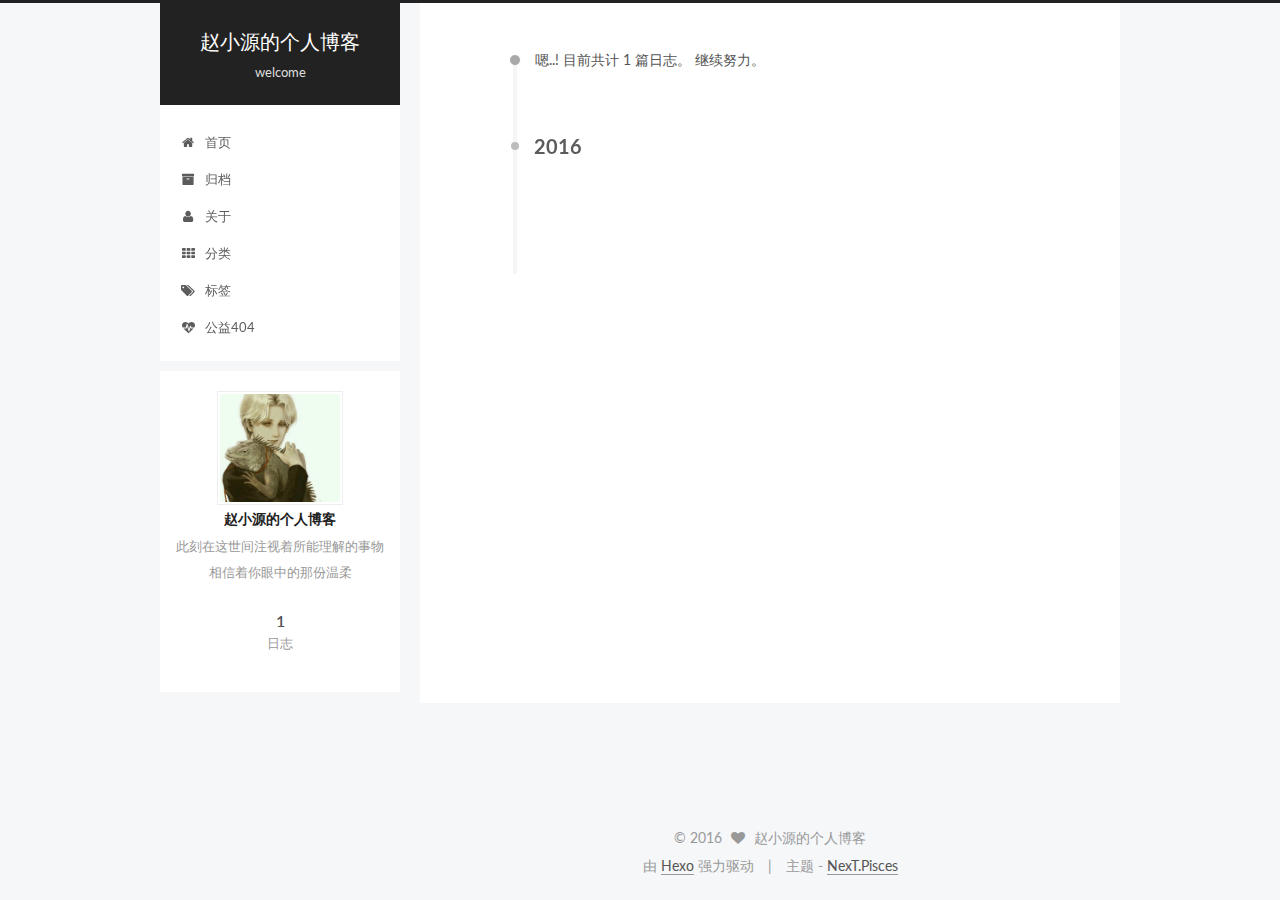
==== archives/index.html @ 49c82059 "Site updated: 2016-10-12 15:43:32" ====
<!doctype html>



  


<html class="theme-next pisces use-motion">
<head>
  <meta charset="UTF-8"/>
<meta http-equiv="X-UA-Compatible" content="IE=edge,chrome=1" />
<meta name="viewport" content="width=device-width, initial-scale=1, maximum-scale=1"/>



<meta http-equiv="Cache-Control" content="no-transform" />
<meta http-equiv="Cache-Control" content="no-siteapp" />












  
  
  <link href="/vendors/fancybox/source/jquery.fancybox.css?v=2.1.5" rel="stylesheet" type="text/css" />




  
  
  
  

  
    
    
  

  

  

  

  

  
    
    
    <link href="//fonts.googleapis.com/css?family=Lato:300,300italic,400,400italic,700,700italic&subset=latin,latin-ext" rel="stylesheet" type="text/css">
  






<link href="/vendors/font-awesome/css/font-awesome.min.css?v=4.4.0" rel="stylesheet" type="text/css" />

<link href="/css/main.css?v=5.0.2" rel="stylesheet" type="text/css" />


  <meta name="keywords" content="Hexo, NexT" />








  <link rel="shortcut icon" type="image/x-icon" href="/favicon.ico?v=5.0.2" />






<meta name="description" content="此刻在这世间注视着所能理解的事物 相信着你眼中的那份温柔">
<meta property="og:type" content="website">
<meta property="og:title" content="赵小源的个人博客">
<meta property="og:url" content="http://yoursite.com/archives/index.html">
<meta property="og:site_name" content="赵小源的个人博客">
<meta property="og:description" content="此刻在这世间注视着所能理解的事物 相信着你眼中的那份温柔">
<meta name="twitter:card" content="summary">
<meta name="twitter:title" content="赵小源的个人博客">
<meta name="twitter:description" content="此刻在这世间注视着所能理解的事物 相信着你眼中的那份温柔">



<script type="text/javascript" id="hexo.configuration">
  var NexT = window.NexT || {};
  var CONFIG = {
    scheme: 'Pisces',
    sidebar: {"position":"left","display":"post"},
    fancybox: true,
    motion: true,
    duoshuo: {
      userId: '0',
      author: '赵小源的个人博客'
    }
  };
</script>




  <link rel="canonical" href="http://yoursite.com/archives/"/>


  <title> 归档 | 赵小源的个人博客 </title>
</head>

<body itemscope itemtype="//schema.org/WebPage" lang="zh-Hans">

  










  
  
    
  

  <div class="container one-collumn sidebar-position-left  page-archive  ">
    <div class="headband"></div>

    <header id="header" class="header" itemscope itemtype="//schema.org/WPHeader">
      <div class="header-inner"><div class="site-meta ">
  

  <div class="custom-logo-site-title">
    <a href="/"  class="brand" rel="start">
      <span class="logo-line-before"><i></i></span>
      <span class="site-title">赵小源的个人博客</span>
      <span class="logo-line-after"><i></i></span>
    </a>
  </div>
  <p class="site-subtitle">welcome</p>
</div>

<div class="site-nav-toggle">
  <button>
    <span class="btn-bar"></span>
    <span class="btn-bar"></span>
    <span class="btn-bar"></span>
  </button>
</div>

<nav class="site-nav">
  

  
    <ul id="menu" class="menu">
      
        
        <li class="menu-item menu-item-home">
          <a href="/" rel="section">
            
              <i class="menu-item-icon fa fa-fw fa-home"></i> <br />
            
            首页
          </a>
        </li>
      
        
        <li class="menu-item menu-item-archives">
          <a href="/archives" rel="section">
            
              <i class="menu-item-icon fa fa-fw fa-archive"></i> <br />
            
            归档
          </a>
        </li>
      
        
        <li class="menu-item menu-item-about">
          <a href="/about" rel="section">
            
              <i class="menu-item-icon fa fa-fw fa-user"></i> <br />
            
            关于
          </a>
        </li>
      
        
        <li class="menu-item menu-item-categories">
          <a href="/categories" rel="section">
            
              <i class="menu-item-icon fa fa-fw fa-th"></i> <br />
            
            分类
          </a>
        </li>
      
        
        <li class="menu-item menu-item-tags">
          <a href="/tags" rel="section">
            
              <i class="menu-item-icon fa fa-fw fa-tags"></i> <br />
            
            标签
          </a>
        </li>
      
        
        <li class="menu-item menu-item-commonweal">
          <a href="/404.html" rel="section">
            
              <i class="menu-item-icon fa fa-fw fa-heartbeat"></i> <br />
            
            公益404
          </a>
        </li>
      

      
    </ul>
  

  
</nav>

 </div>
    </header>

    <main id="main" class="main">
      <div class="main-inner">
        <div class="content-wrap">
          <div id="content" class="content">
            

  <section id="posts" class="posts-collapse">
    <span class="archive-move-on"></span>

    <span class="archive-page-counter">
      
      
      
        
      
      嗯..! 目前共计 1 篇日志。 继续努力。
    </span>

    

      
      
      

      
        
        <div class="collection-title">
          <h2 class="archive-year motion-element" id="archive-year-2016">2016</h2>
        </div>
      
      

      

  <article class="post post-type-normal" itemscope itemtype="//schema.org/Article">
    <header class="post-header">

      <h1 class="post-title">
        
            <a class="post-title-link" href="/2016/10/11/hello-world/" itemprop="url">
              
                <span itemprop="name">Hello World</span>
              
            </a>
        
      </h1>

      <div class="post-meta">
        <time class="post-time" itemprop="dateCreated"
              datetime="2016-10-11T18:21:37+08:00"
              content="2016-10-11" >
          10-11
        </time>
      </div>

    </header>
  </article>



    

  </section>

  



          </div>
          


          

        </div>
        
          
  
  <div class="sidebar-toggle">
    <div class="sidebar-toggle-line-wrap">
      <span class="sidebar-toggle-line sidebar-toggle-line-first"></span>
      <span class="sidebar-toggle-line sidebar-toggle-line-middle"></span>
      <span class="sidebar-toggle-line sidebar-toggle-line-last"></span>
    </div>
  </div>

  <aside id="sidebar" class="sidebar">
    <div class="sidebar-inner">

      

      

      <section class="site-overview sidebar-panel  sidebar-panel-active ">
        <div class="site-author motion-element" itemprop="author" itemscope itemtype="//schema.org/Person">
          <img class="site-author-image" itemprop="image"
               src="/images/avatar.png"
               alt="赵小源的个人博客" />
          <p class="site-author-name" itemprop="name">赵小源的个人博客</p>
          <p class="site-description motion-element" itemprop="description">此刻在这世间注视着所能理解的事物 相信着你眼中的那份温柔</p>
        </div>
        <nav class="site-state motion-element">
          <div class="site-state-item site-state-posts">
            <a href="/archives">
              <span class="site-state-item-count">1</span>
              <span class="site-state-item-name">日志</span>
            </a>
          </div>

          

          

        </nav>

        

        <div class="links-of-author motion-element">
          
        </div>

        
        

        
        

      </section>

      

    </div>
  </aside>


        
      </div>
    </main>

    <footer id="footer" class="footer">
      <div class="footer-inner">
        <div class="copyright" >
  
  &copy; 
  <span itemprop="copyrightYear">2016</span>
  <span class="with-love">
    <i class="fa fa-heart"></i>
  </span>
  <span class="author" itemprop="copyrightHolder">赵小源的个人博客</span>
</div>

<div class="powered-by">
  由 <a class="theme-link" href="https://hexo.io">Hexo</a> 强力驱动
</div>

<div class="theme-info">
  主题 -
  <a class="theme-link" href="https://github.com/iissnan/hexo-theme-next">
    NexT.Pisces
  </a>
</div>

        

        
      </div>
    </footer>

    <div class="back-to-top">
      <i class="fa fa-arrow-up"></i>
    </div>
  </div>

  

<script type="text/javascript">
  if (Object.prototype.toString.call(window.Promise) !== '[object Function]') {
    window.Promise = null;
  }
</script>









  



  
  <script type="text/javascript" src="/vendors/jquery/index.js?v=2.1.3"></script>

  
  <script type="text/javascript" src="/vendors/fastclick/lib/fastclick.min.js?v=1.0.6"></script>

  
  <script type="text/javascript" src="/vendors/jquery_lazyload/jquery.lazyload.js?v=1.9.7"></script>

  
  <script type="text/javascript" src="/vendors/velocity/velocity.min.js?v=1.2.1"></script>

  
  <script type="text/javascript" src="/vendors/velocity/velocity.ui.min.js?v=1.2.1"></script>

  
  <script type="text/javascript" src="/vendors/fancybox/source/jquery.fancybox.pack.js?v=2.1.5"></script>


  


  <script type="text/javascript" src="/js/src/utils.js?v=5.0.2"></script>

  <script type="text/javascript" src="/js/src/motion.js?v=5.0.2"></script>



  
  


  <script type="text/javascript" src="/js/src/affix.js?v=5.0.2"></script>

  <script type="text/javascript" src="/js/src/schemes/pisces.js?v=5.0.2"></script>



  
  
    <script type="text/javascript" id="motion.page.archive">
      $('.archive-year').velocity('transition.slideLeftIn');
    </script>
  


  


  <script type="text/javascript" src="/js/src/bootstrap.js?v=5.0.2"></script>



  



  




  
  

  

  

  

</body>
</html>
---- css/main.css ----
/* normalize.css v3.0.2 | MIT License | git.io/normalize */
html {
  font-family: sans-serif; /* 1 */
  -ms-text-size-adjust: 100%; /* 2 */
  -webkit-text-size-adjust: 100%; /* 2 */
}
body {
  margin: 0;
}
article,
aside,
details,
figcaption,
figure,
footer,
header,
hgroup,
main,
menu,
nav,
section,
summary {
  display: block;
}
audio,
canvas,
progress,
video {
  display: inline-block; /* 1 */
  vertical-align: baseline; /* 2 */
}
audio:not([controls]) {
  display: none;
  height: 0;
}
[hidden],
template {
  display: none;
}
a {
  background-color: transparent;
}
a:active,
a:hover {
  outline: 0;
}
abbr[title] {
  border-bottom: 1px dotted;
}
b,
strong {
  font-weight: bold;
}
dfn {
  font-style: italic;
}
h1 {
  font-size: 2em;
  margin: 0.67em 0;
}
mark {
  background: #ff0;
  color: #000;
}
small {
  font-size: 80%;
}
sub,
sup {
  font-size: 75%;
  line-height: 0;
  position: relative;
  vertical-align: baseline;
}
sup {
  top: -0.5em;
}
sub {
  bottom: -0.25em;
}
img {
  border: 0;
}
svg:not(:root) {
  overflow: hidden;
}
figure {
  margin: 1em 40px;
}
hr {
  -moz-box-sizing: content-box;
  box-sizing: content-box;
  height: 0;
}
pre {
  overflow: auto;
}
code,
kbd,
pre,
samp {
  font-family: monospace, monospace;
  font-size: 1em;
}
button,
input,
optgroup,
select,
textarea {
  color: inherit; /* 1 */
  font: inherit; /* 2 */
  margin: 0; /* 3 */
}
button {
  overflow: visible;
}
button,
select {
  text-transform: none;
}
button,
html input[type="button"],
input[type="reset"],
input[type="submit"] {
  -webkit-appearance: button; /* 2 */
  cursor: pointer; /* 3 */
}
button[disabled],
html input[disabled] {
  cursor: default;
}
button::-moz-focus-inner,
input::-moz-focus-inner {
  border: 0;
  padding: 0;
}
input {
  line-height: normal;
}
input[type="checkbox"],
input[type="radio"] {
  box-sizing: border-box; /* 1 */
  padding: 0; /* 2 */
}
input[type="number"]::-webkit-inner-spin-button,
input[type="number"]::-webkit-outer-spin-button {
  height: auto;
}
input[type="search"] {
  -webkit-appearance: textfield; /* 1 */
  -moz-box-sizing: content-box;
  -webkit-box-sizing: content-box; /* 2 */
  box-sizing: content-box;
}
input[type="search"]::-webkit-search-cancel-button,
input[type="search"]::-webkit-search-decoration {
  -webkit-appearance: none;
}
fieldset {
  border: 1px solid #c0c0c0;
  margin: 0 2px;
  padding: 0.35em 0.625em 0.75em;
}
legend {
  border: 0; /* 1 */
  padding: 0; /* 2 */
}
textarea {
  overflow: auto;
}
optgroup {
  font-weight: bold;
}
table {
  border-collapse: collapse;
  border-spacing: 0;
}
td,
th {
  padding: 0;
}
::selection {
  background: #262a30;
  color: #fff;
}
body {
  position: relative;
  font-family: 'Lato', "PingFang SC", "Microsoft YaHei", sans-serif;
  font-size: 14px;
  line-height: 2;
  color: #555;
  background: #fff;
}
@media (max-width: 767px) {
  body {
    padding-right: 0 !important;
  }
}
@media (min-width: 768px) and (max-width: 991px) {
  body {
    padding-right: 0 !important;
  }
}
@media (min-width: 1600px) {
  body {
    font-size: 16px;
  }
}
h1,
h2,
h3,
h4,
h5,
h6 {
  margin: 0;
  padding: 0;
  font-weight: bold;
  line-height: 1.5;
  font-family: 'Lato', "PingFang SC", "Microsoft YaHei", sans-serif;
}
h2,
h3,
h4,
h5,
h6 {
  margin: 20px 0 15px;
}
h1 {
  font-size: 22px;
}
@media (max-width: 767px) {
  h1 {
    font-size: 18px;
  }
}
h2 {
  font-size: 20px;
}
@media (max-width: 767px) {
  h2 {
    font-size: 16px;
  }
}
h3 {
  font-size: 18px;
}
@media (max-width: 767px) {
  h3 {
    font-size: 14px;
  }
}
h4 {
  font-size: 16px;
}
@media (max-width: 767px) {
  h4 {
    font-size: 12px;
  }
}
h5 {
  font-size: 14px;
}
@media (max-width: 767px) {
  h5 {
    font-size: 10px;
  }
}
h6 {
  font-size: 12px;
}
@media (max-width: 767px) {
  h6 {
    font-size: 8px;
  }
}
p {
  margin: 0 0 25px 0;
}
a {
  color: #555;
  text-decoration: none;
  border-bottom: 1px solid #999;
  word-wrap: break-word;
}
a:hover {
  color: #222;
  border-bottom-color: #222;
}
ul {
  list-style: none;
}
blockquote {
  margin: 0;
  padding: 0;
}
img {
  display: block;
  margin: auto;
  max-width: 100%;
  height: auto;
}
hr {
  margin: 40px 0;
  height: 3px;
  border: none;
  background-color: #ddd;
  background-image: repeating-linear-gradient(-45deg, #fff, #fff 4px, transparent 4px, transparent 8px);
}
blockquote {
  padding: 0 15px;
  color: #666;
  border-left: 4px solid #ddd;
}
blockquote cite::before {
  content: "-";
  padding: 0 5px;
}
dt {
  font-weight: 700;
}
dd {
  margin: 0;
  padding: 0;
}
.text-left {
  text-align: left;
}
.text-center {
  text-align: center;
}
.text-right {
  text-align: right;
}
.text-justify {
  text-align: justify;
}
.text-nowrap {
  white-space: nowrap;
}
.text-lowercase {
  text-transform: lowercase;
}
.text-uppercase {
  text-transform: uppercase;
}
.text-capitalize {
  text-transform: capitalize;
}
.center-block {
  display: block;
  margin-left: auto;
  margin-right: auto;
}
.clearfix:before,
.clearfix:after {
  content: " ";
  display: table;
}
.clearfix:after {
  clear: both;
}
.pullquote {
  width: 45%;
}
.pullquote.left {
  float: left;
  margin-left: 5px;
  margin-right: 10px;
}
.pullquote.right {
  float: right;
  margin-left: 10px;
  margin-right: 5px;
}
.affix.affix.affix {
  position: fixed;
}
.translation {
  margin-top: -20px;
  font-size: 14px;
  color: #999;
}
.scrollbar-measure {
  width: 100px;
  height: 100px;
  overflow: scroll;
  position: absolute;
  top: -9999px;
}
.use-motion .motion-element {
  opacity: 0;
}
#local-search-input {
  padding: 3px;
  border: none;
  text-indent: 14px;
  border-radius: 0;
  width: 140px;
  outline: none;
  border-bottom: 1px solid #999;
  background: inherit;
  opacity: 0.5;
}
#local-search-input:focus {
  opacity: 1;
}
.search-icon {
  position: absolute;
  top: 9px;
}
table {
  margin: 20px 0;
  width: 100%;
  border-collapse: collapse;
  border-spacing: 0;
  border: 1px solid #ddd;
  font-size: 14px;
  table-layout: fixed;
  word-wrap: break-all;
}
table>tbody>tr:nth-of-type(odd) {
  background-color: #f9f9f9;
}
table>tbody>tr:hover {
  background-color: #f5f5f5;
}
caption,
th,
td {
  padding: 8px;
  text-align: left;
  vertical-align: middle;
  font-weight: normal;
}
th,
td {
  border-bottom: 3px solid #ddd;
  border-right: 1px solid #eee;
}
th {
  padding-bottom: 10px;
  font-weight: 700;
}
td {
  border-bottom-width: 1px;
}
html,
body {
  height: 100%;
}
.container {
  position: relative;
  min-height: 100%;
}
.header-inner {
  margin: 0 auto;
  padding: 100px 0 70px;
  width: 700px;
}
@media (min-width: 1600px) {
  .container .header-inner {
    width: 900px;
  }
}
.main {
  padding-bottom: 150px;
}
.main-inner {
  margin: 0 auto;
  width: 700px;
}
@media (min-width: 1600px) {
  .container .main-inner {
    width: 900px;
  }
}
.footer {
  position: absolute;
  left: 0;
  bottom: 0;
  width: 100%;
  min-height: 50px;
}
.footer-inner {
  box-sizing: border-box;
  margin: 20px auto;
  width: 700px;
}
@media (min-width: 1600px) {
  .container .footer-inner {
    width: 900px;
  }
}
pre,
.highlight {
  overflow: auto;
  margin: 20px 0;
  padding: 15px;
  font-size: 13px;
  color: #4d4d4c;
  background: #f7f7f7;
  line-height: 1.6;
}
pre,
code {
  font-family: consolas, Menlo, "PingFang SC", "Microsoft YaHei", monospace;
}
code {
  padding: 2px 4px;
  word-wrap: break-all;
  color: #4d4d4c;
  background: #f7f7f7;
  border-radius: 3px;
  font-size: 13px;
}
pre code {
  padding: 0;
  color: #4d4d4c;
  background: none;
  text-shadow: none;
}
.highlight pre {
  border: none;
  margin: 0;
  padding: 1px;
}
.highlight table {
  margin: 0;
  width: auto;
  border: none;
}
.highlight td {
  border: none;
  padding: 0;
}
.highlight figcaption {
  font-size: 1em;
  color: #4d4d4c;
  line-height: 1em;
  margin-bottom: 1em;
}
.highlight figcaption:before,
.highlight figcaption:after {
  content: " ";
  display: table;
}
.highlight figcaption:after {
  clear: both;
}
.highlight figcaption a {
  float: right;
  color: #4d4d4c;
}
.highlight figcaption a:hover {
  border-bottom-color: #4d4d4c;
}
.highlight .gutter pre {
  color: #666;
  text-align: right;
  padding-right: 20px;
}
.highlight .line {
  height: 20px;
}
.gist table {
  width: auto;
}
.gist table td {
  border: none;
}
pre .deletion {
  background: #fdd;
}
pre .addition {
  background: #dfd;
}
pre .meta {
  color: #8959a8;
}
pre .comment {
  color: #8e908c;
}
pre .variable,
pre .attribute,
pre .tag,
pre .regexp,
pre .ruby .constant,
pre .xml .tag .title,
pre .xml .pi,
pre .xml .doctype,
pre .html .doctype,
pre .css .id,
pre .css .class,
pre .css .pseudo {
  color: #c82829;
}
pre .number,
pre .preprocessor,
pre .built_in,
pre .literal,
pre .params,
pre .constant,
pre .command {
  color: #f5871f;
}
pre .ruby .class .title,
pre .css .rules .attribute,
pre .string,
pre .value,
pre .inheritance,
pre .header,
pre .ruby .symbol,
pre .xml .cdata,
pre .special,
pre .number,
pre .formula {
  color: #718c00;
}
pre .title,
pre .css .hexcolor {
  color: #3e999f;
}
pre .function,
pre .python .decorator,
pre .python .title,
pre .ruby .function .title,
pre .ruby .title .keyword,
pre .perl .sub,
pre .javascript .title,
pre .coffeescript .title {
  color: #4271ae;
}
pre .keyword,
pre .javascript .function {
  color: #8959a8;
}
.full-image.full-image.full-image {
  border: none;
  max-width: 100%;
  width: auto;
  margin: 20px auto;
}
@media (min-width: 992px) {
  .full-image.full-image.full-image {
    max-width: none;
    width: 126%;
    margin: 0 -13%;
  }
}
.blockquote-center,
.page-home .post-type-quote blockquote,
.page-post-detail .post-type-quote blockquote {
  position: relative;
  margin: 40px 0;
  padding: 0;
  border-left: none;
  text-align: center;
}
.blockquote-center::before,
.page-home .post-type-quote blockquote::before,
.page-post-detail .post-type-quote blockquote::before,
.blockquote-center::after,
.page-home .post-type-quote blockquote::after,
.page-post-detail .post-type-quote blockquote::after {
  position: absolute;
  content: ' ';
  display: block;
  width: 100%;
  height: 24px;
  opacity: 0.2;
  background-repeat: no-repeat;
  background-position: 0 -6px;
  background-size: 22px 22px;
}
.blockquote-center::before,
.page-home .post-type-quote blockquote::before,
.page-post-detail .post-type-quote blockquote::before {
  top: -20px;
  background-image: url("../images/quote-l.svg");
  border-top: 1px solid #ccc;
}
.blockquote-center::after,
.page-home .post-type-quote blockquote::after,
.page-post-detail .post-type-quote blockquote::after {
  bottom: -20px;
  background-image: url("../images/quote-r.svg");
  border-bottom: 1px solid #ccc;
  background-position: 100% 8px;
}
.blockquote-center p,
.page-home .post-type-quote blockquote p,
.page-post-detail .post-type-quote blockquote p,
.blockquote-center div,
.page-home .post-type-quote blockquote div,
.page-post-detail .post-type-quote blockquote div {
  text-align: center;
}
.post .post-body .group-picture img {
  box-sizing: border-box;
  padding: 0 3px;
  border: none;
}
.post .group-picture-row {
  overflow: hidden;
  margin-top: 6px;
}
.post .group-picture-row:first-child {
  margin-top: 0;
}
.post .group-picture-column {
  float: left;
}
.page-post-detail .post-body .group-picture-column {
  float: none;
  margin-top: 10px;
  width: auto !important;
}
.page-post-detail .post-body .group-picture-column img {
  margin: 0 auto;
}
.page-archive .group-picture-container {
  overflow: hidden;
}
.page-archive .group-picture-row {
  float: left;
}
.page-archive .group-picture-row:first-child {
  margin-top: 6px;
}
.page-archive .group-picture-column {
  max-width: 150px;
  max-height: 150px;
}
.btn {
  display: inline-block;
  padding: 0 20px;
  font-size: 14px;
  color: #fff;
  background: #222;
  border: 2px solid #555;
  text-decoration: none;
  border-radius: 0;
  transition-property: background-color;
  transition-duration: 0.2s;
  transition-timing-function: ease-in-out;
  transition-delay: 0s;
}
.btn:hover,
.post-more-link .btn:hover {
  border-color: #222;
  color: #fff;
  background: #222;
}
.btn-bar {
  display: block;
  width: 22px;
  height: 2px;
  background: #555;
  border-radius: 1px;
}
.btn-bar+.btn-bar {
  margin-top: 4px;
}
.pagination {
  margin: 120px 0 40px;
  text-align: center;
  border-top: 1px solid #eee;
}
.page-number-basic,
.pagination .prev,
.pagination .next,
.pagination .page-number,
.pagination .space {
  display: inline-block;
  position: relative;
  top: -1px;
  margin: 0 10px;
  padding: 0 10px;
  line-height: 30px;
}
@media (max-width: 767px) {
  .page-number-basic,
  .pagination .prev,
  .pagination .next,
  .pagination .page-number,
  .pagination .space {
    margin: 0 5px;
  }
}
.pagination .prev,
.pagination .next,
.pagination .page-number {
  border-bottom: 0;
  border-top: 1px solid #eee;
  transition-property: border-color;
  transition-duration: 0.2s;
  transition-timing-function: ease-in-out;
  transition-delay: 0s;
}
.pagination .prev:hover,
.pagination .next:hover,
.pagination .page-number:hover {
  border-top-color: #222;
}
.pagination .space {
  padding: 0;
  margin: 0;
}
.pagination .prev {
  margin-left: 0;
}
.pagination .next {
  margin-right: 0;
}
.pagination .page-number.current {
  color: #fff;
  background: #ccc;
  border-top-color: #ccc;
}
@media (max-width: 767px) {
  .pagination {
    border-top: none;
  }
  .pagination .prev,
  .pagination .next,
  .pagination .page-number {
    margin-bottom: 10px;
    border-top: 0;
    border-bottom: 1px solid #eee;
  }
  .pagination .prev:hover,
  .pagination .next:hover,
  .pagination .page-number:hover {
    border-bottom-color: #222;
  }
}
.comments {
  margin: 60px 20px 0;
}
.tag-cloud {
  text-align: center;
}
.tag-cloud a {
  display: inline-block;
  margin: 10px;
}
.back-to-top {
  box-sizing: border-box;
  position: fixed;
  bottom: -100px;
  right: 50px;
  z-index: 1050;
  padding: 0 6px;
  width: 25px;
  background: #222;
  font-size: 12px;
  opacity: 0.6;
  color: #fff;
  cursor: pointer;
  text-align: center;
  -webkit-transform: translateZ(0);
  transition-property: bottom;
  transition-duration: 0.2s;
  transition-timing-function: ease-in-out;
  transition-delay: 0s;
}
@media (max-width: 767px) {
  .back-to-top {
    display: none;
  }
}
@media (min-width: 768px) and (max-width: 991px) {
  .back-to-top {
    display: none;
  }
}
.back-to-top.back-to-top-on {
  bottom: 40px;
}
.header {
  background: #fff;
}
.header-inner {
  position: relative;
}
.headband {
  height: 3px;
  background: #222;
}
.site-meta {
  margin: 0;
  text-align: center;
}
@media (max-width: 767px) {
  .site-meta {
    text-align: center;
  }
}
.brand {
  position: relative;
  display: inline-block;
  padding: 0 40px;
  color: #fff;
  background: #222;
  border-bottom: none;
}
.brand:hover {
  color: #fff;
}
.logo {
  display: inline-block;
  margin-right: 5px;
  line-height: 36px;
  vertical-align: top;
}
.site-title {
  display: inline-block;
  vertical-align: top;
  line-height: 36px;
  font-size: 20px;
  font-weight: normal;
  font-family: 'Lato', "PingFang SC", "Microsoft YaHei", sans-serif;
}
.site-subtitle {
  margin-top: 10px;
  font-size: 13px;
  color: #ddd;
}
.use-motion .brand {
  opacity: 0;
}
.use-motion .logo,
.use-motion .site-title,
.use-motion .site-subtitle {
  opacity: 0;
  position: relative;
  top: -10px;
}
.site-nav-toggle {
  display: none;
  position: absolute;
  top: 10px;
  left: 10px;
}
@media (max-width: 767px) {
  .site-nav-toggle {
    display: block;
  }
}
.site-nav-toggle button {
  margin-top: 2px;
  padding: 9px 10px;
  background: transparent;
  border: none;
}
@media (max-width: 767px) {
  .site-nav {
    display: none;
    margin: 0 -10px;
    padding: 0 10px;
    clear: both;
    border-top: 1px solid #ddd;
  }
}
@media (min-width: 768px) and (max-width: 991px) {
  .site-nav {
    display: block !important;
  }
}
@media (min-width: 992px) {
  .site-nav {
    display: block !important;
  }
}
.menu {
  margin-top: 20px;
  padding-left: 0;
  text-align: center;
}
.menu .menu-item {
  display: inline-block;
  margin: 0 10px;
}
@media screen and (max-width: 767px) {
  .menu .menu-item {
    margin-top: 10px;
  }
}
.menu .menu-item a {
  display: block;
  font-size: 13px;
  text-transform: capitalize;
  line-height: inherit;
  border-bottom: 1px solid transparent;
  transition-property: border-color;
  transition-duration: 0.2s;
  transition-timing-function: ease-in-out;
  transition-delay: 0s;
}
.menu .menu-item a:hover,
.menu-item-active a {
  border-bottom-color: #222;
}
.menu .menu-item .fa {
  margin-right: 5px;
}
.use-motion .menu-item {
  opacity: 0;
}
.post-body {
  font-family: 'Lato', "PingFang SC", "Microsoft YaHei", sans-serif;
}
@media (max-width: 767px) {
  .post-body {
    word-break: break-word;
  }
}
.post-body .fancybox img {
  display: block !important;
  margin: 0 auto;
  cursor: pointer;
  cursor: zoom-in;
  cursor: -webkit-zoom-in;
}
.post-body .image-caption,
.post-body .figure .caption {
  margin: 10px auto 15px;
  text-align: center;
  font-size: 14px;
  color: #999;
  font-weight: bold;
  line-height: 1;
}
.post-sticky-flag {
  display: inline-block;
  font-size: 16px;
  -ms-transform: rotate(30deg);
  -webkit-transform: rotate(30deg);
  -moz-transform: rotate(30deg);
  -ms-transform: rotate(30deg);
  -o-transform: rotate(30deg);
  transform: rotate(30deg);
}
.posts-expand {
  padding-top: 40px;
}
@media (max-width: 767px) {
  .posts-expand {
    margin: 0 20px;
  }
  .post-body pre,
  .post-body .highlight {
    padding: 10px;
  }
  .post-body pre .gutter pre,
  .post-body .highlight .gutter pre {
    padding-right: 10px;
  }
}
@media (min-width: 992px) {
  .posts-expand .post-body {
    text-align: justify;
  }
}
.posts-expand .post-body h2,
.posts-expand .post-body h3,
.posts-expand .post-body h4,
.posts-expand .post-body h5,
.posts-expand .post-body h6 {
  padding-top: 10px;
}
.posts-expand .post-body h2 .header-anchor,
.posts-expand .post-body h3 .header-anchor,
.posts-expand .post-body h4 .header-anchor,
.posts-expand .post-body h5 .header-anchor,
.posts-expand .post-body h6 .header-anchor {
  float: right;
  margin-left: 10px;
  color: #ccc;
  border-bottom-style: none;
  visibility: hidden;
}
.posts-expand .post-body h2 .header-anchor:hover,
.posts-expand .post-body h3 .header-anchor:hover,
.posts-expand .post-body h4 .header-anchor:hover,
.posts-expand .post-body h5 .header-anchor:hover,
.posts-expand .post-body h6 .header-anchor:hover {
  color: inherit;
}
.posts-expand .post-body h2:hover .header-anchor,
.posts-expand .post-body h3:hover .header-anchor,
.posts-expand .post-body h4:hover .header-anchor,
.posts-expand .post-body h5:hover .header-anchor,
.posts-expand .post-body h6:hover .header-anchor {
  visibility: visible;
}
.posts-expand .post-body ul li {
  list-style: circle;
}
.posts-expand .post-body img {
  box-sizing: border-box;
  margin: auto;
  padding: 3px;
  border: 1px solid #ddd;
}
.posts-expand .fancybox img {
  margin: 0 auto;
}
@media (max-width: 767px) {
  .posts-collapse {
    margin: 0 20px;
  }
  .posts-collapse .post-title,
  .posts-collapse .post-meta {
    display: block;
    width: auto;
    text-align: left;
  }
}
.posts-collapse {
  position: relative;
  z-index: 1010;
  margin-left: 55px;
}
.posts-collapse::after {
  content: " ";
  position: absolute;
  top: 20px;
  left: 0;
  margin-left: -2px;
  width: 4px;
  height: 100%;
  background: #f5f5f5;
  z-index: -1;
}
@media (max-width: 767px) {
  .posts-collapse {
    margin: 0 20px;
  }
}
.posts-collapse .collection-title {
  position: relative;
  margin: 60px 0;
}
.posts-collapse .collection-title h2 {
  margin-left: 20px;
}
.posts-collapse .collection-title small {
  color: #bbb;
}
.posts-collapse .collection-title::before {
  content: " ";
  position: absolute;
  left: 0;
  top: 50%;
  margin-left: -4px;
  margin-top: -4px;
  width: 8px;
  height: 8px;
  background: #bbb;
  border-radius: 50%;
}
.posts-collapse .post {
  margin: 30px 0;
}
.posts-collapse .post-header {
  position: relative;
  transition-duration: 0.2s;
  transition-timing-function: ease-in-out;
  transition-delay: 0s;
  transition-property: border;
  border-bottom: 1px dashed #ccc;
}
.posts-collapse .post-header::before {
  content: " ";
  position: absolute;
  left: 0;
  top: 12px;
  width: 6px;
  height: 6px;
  margin-left: -4px;
  background: #bbb;
  border-radius: 50%;
  border: 1px solid #fff;
  transition-duration: 0.2s;
  transition-timing-function: ease-in-out;
  transition-delay: 0s;
  transition-property: background;
}
.posts-collapse .post-header:hover {
  border-bottom-color: #666;
}
.posts-collapse .post-header:hover::before {
  background: #222;
}
.posts-collapse .post-meta {
  position: absolute;
  font-size: 12px;
  left: 20px;
  top: 5px;
}
.posts-collapse .post-comments-count {
  display: none;
}
.posts-collapse .post-title {
  margin-left: 60px;
  font-size: 16px;
  font-weight: normal;
  line-height: inherit;
}
.posts-collapse .post-title::after {
  margin-left: 3px;
  opacity: 0.6;
}
.posts-collapse .post-title a {
  color: #666;
  border-bottom: none;
}
.page-home .post-type-quote .post-header,
.page-post-detail .post-type-quote .post-header,
.page-home .post-type-quote .post-tags,
.page-post-detail .post-type-quote .post-tags {
  display: none;
}
.posts-expand .post-title {
  font-size: 26px;
  text-align: center;
  word-break: break-word;
  font-weight: 300;
}
@media (max-width: 767px) {
  .posts-expand .post-title {
    font-size: 22px;
  }
}
.posts-expand .post-title-link {
  display: inline-block;
  position: relative;
  color: #555;
  border-bottom: none;
  line-height: 1.2;
  vertical-align: top;
}
.posts-expand .post-title-link::before {
  content: "";
  position: absolute;
  width: 100%;
  height: 2px;
  bottom: 0;
  left: 0;
  background-color: #000;
  visibility: hidden;
  -webkit-transform: scaleX(0);
  -moz-transform: scaleX(0);
  -ms-transform: scaleX(0);
  -o-transform: scaleX(0);
  transform: scaleX(0);
  transition-duration: 0.2s;
  transition-timing-function: ease-in-out;
  transition-delay: 0s;
}
.posts-expand .post-title-link:hover::before {
  visibility: visible;
  -webkit-transform: scaleX(1);
  -moz-transform: scaleX(1);
  -ms-transform: scaleX(1);
  -o-transform: scaleX(1);
  transform: scaleX(1);
}
.posts-expand .post-title-link .fa {
  font-size: 16px;
}
.posts-expand .post-meta {
  margin: 3px 0 60px 0;
  color: #999;
  font-family: 'Lato', "PingFang SC", "Microsoft YaHei", sans-serif;
  font-size: 12px;
  text-align: center;
}
.posts-expand .post-meta .post-category-list {
  display: inline-block;
  margin: 0;
  padding: 3px;
}
.posts-expand .post-meta .post-category-list-link {
  color: #999;
}
.post-meta-item-icon {
  display: none;
  margin-right: 3px;
}
@media (min-width: 768px) and (max-width: 991px) {
  .post-meta-item-icon {
    display: inline-block;
  }
}
@media (max-width: 767px) {
  .post-meta-item-icon {
    display: inline-block;
  }
}
@media (min-width: 768px) and (max-width: 991px) {
  .post-meta-item-text {
    display: none;
  }
}
@media (max-width: 767px) {
  .post-meta-item-text {
    display: none;
  }
}
@media (max-width: 767px) {
  .posts-expand .post-comments-count {
    display: none;
  }
}
.post-more-link {
  margin-top: 50px;
}
.post-more-link .btn {
  color: #555;
  font-size: 14px;
  background: #fff;
  border-radius: 2px;
  line-height: 2;
}
.posts-expand .post-tags {
  margin-top: 40px;
  text-align: center;
}
.posts-expand .post-tags a {
  display: inline-block;
  margin-right: 10px;
  font-size: 13px;
}
.post-nav {
  overflow: hidden;
  margin-top: 60px;
  padding: 10px;
  white-space: nowrap;
  border-top: 1px solid #eee;
}
.post-nav-item {
  display: inline-block;
  width: 50%;
  white-space: normal;
}
.post-nav-item a {
  position: relative;
  display: inline-block;
  line-height: 25px;
  font-size: 14px;
  color: #555;
  border-bottom: none;
}
.post-nav-item a:hover {
  color: #222;
  border-bottom: none;
}
.post-nav-item a:active {
  top: 2px;
}
.post-nav-item a i {
  font-size: 12px;
}
.post-nav-prev {
  text-align: right;
}
.posts-expand .post-eof {
  display: block;
  margin: 80px auto 60px;
  width: 8%;
  height: 1px;
  background: #ccc;
  text-align: center;
}
.post:last-child .post-eof.post-eof.post-eof {
  display: none;
}
.post-gallery {
  display: table;
  table-layout: fixed;
  width: 100%;
  border-collapse: separate;
}
.post-gallery-row {
  display: table-row;
}
.post-gallery .post-gallery-img {
  display: table-cell;
  text-align: center;
  vertical-align: middle;
  border: none;
}
.post-gallery .post-gallery-img img {
  max-width: 100%;
  max-height: 100%;
  border: none;
}
.fancybox-close,
.fancybox-close:hover {
  border: none;
}
.sidebar {
  position: fixed;
  right: 0;
  top: 0;
  bottom: 0;
  width: 0;
  z-index: 1040;
  box-shadow: inset 0 2px 6px #000;
  background: #222;
  -webkit-transform: translateZ(0);
}
.sidebar a {
  color: #999;
  border-bottom-color: #555;
}
.sidebar a:hover {
  color: #eee;
}
@media (min-width: 768px) and (max-width: 991px) {
  .sidebar {
    display: none !important;
  }
}
@media (max-width: 767px) {
  .sidebar {
    display: none !important;
  }
}
.sidebar-inner {
  position: relative;
  padding: 20px 10px;
  color: #999;
  text-align: center;
}
.sidebar-toggle {
  position: fixed;
  right: 50px;
  bottom: 45px;
  width: 15px;
  height: 15px;
  padding: 5px;
  background: #222;
  line-height: 0;
  z-index: 1050;
  cursor: pointer;
  -webkit-transform: translateZ(0);
}
@media (min-width: 768px) and (max-width: 991px) {
  .sidebar-toggle {
    display: none;
  }
}
@media (max-width: 767px) {
  .sidebar-toggle {
    display: none;
  }
}
.sidebar-toggle-line {
  position: relative;
  display: inline-block;
  vertical-align: top;
  height: 2px;
  width: 100%;
  background: #fff;
  margin-top: 3px;
}
.sidebar-toggle-line:first-child {
  margin-top: 0;
}
.site-author-image {
  display: block;
  margin: 0 auto;
  padding: 2px;
  max-width: 120px;
  height: auto;
  border: 1px solid #eee;
}
.site-author-name {
  margin: 0;
  text-align: center;
  color: #222;
  font-weight: 600;
}
.site-description {
  margin-top: 0;
  text-align: center;
  font-size: 13px;
  color: #999;
}
.site-state {
  overflow: hidden;
  line-height: 1.4;
  white-space: nowrap;
  text-align: center;
}
.site-state-item {
  display: inline-block;
  padding: 0 15px;
  border-left: 1px solid #eee;
}
.site-state-item:first-child {
  border-left: none;
}
.site-state-item a {
  border-bottom: none;
}
.site-state-item-count {
  display: block;
  text-align: center;
  color: inherit;
  font-weight: 600;
  font-size: 16px;
}
.site-state-item-name {
  font-size: 13px;
  color: #999;
}
.feed-link {
  margin-top: 20px;
}
.feed-link a {
  display: inline-block;
  padding: 0 15px;
  color: #fc6423;
  border: 1px solid #fc6423;
  border-radius: 4px;
}
.feed-link a i {
  color: #fc6423;
  font-size: 14px;
}
.feed-link a:hover {
  color: #fff;
  background: #fc6423;
}
.feed-link a:hover i {
  color: #fff;
}
.links-of-author {
  margin-top: 20px;
}
.links-of-author a {
  display: inline-block;
  vertical-align: middle;
  margin-right: 10px;
  margin-bottom: 10px;
  border-bottom-color: #555;
  font-size: 13px;
}
.links-of-author a:before {
  display: inline-block;
  vertical-align: middle;
  margin-right: 3px;
  content: " ";
  width: 4px;
  height: 4px;
  border-radius: 50%;
  background: #86788a;
}
.links-of-blogroll {
  font-size: 13px;
}
.links-of-blogroll-title {
  margin-top: 20px;
  font-size: 14px;
  font-weight: 600;
}
.links-of-blogroll-list {
  margin: 0;
  padding: 0;
}
.links-of-blogroll-item {
  padding: 2px 10px;
}
.sidebar-nav {
  margin: 0 0 20px;
  padding-left: 0;
}
.sidebar-nav li {
  display: inline-block;
  cursor: pointer;
  border-bottom: 1px solid transparent;
  font-size: 14px;
  color: #555;
}
.sidebar-nav li:hover {
  color: #fc6423;
}
.page-post-detail .sidebar-nav-toc {
  padding: 0 5px;
}
.page-post-detail .sidebar-nav-overview {
  margin-left: 10px;
}
.sidebar-nav .sidebar-nav-active {
  color: #fc6423;
  border-bottom-color: #fc6423;
}
.sidebar-nav .sidebar-nav-active:hover {
  color: #fc6423;
}
.sidebar-panel {
  display: none;
}
.sidebar-panel-active {
  display: block;
}
.post-toc-empty {
  font-size: 14px;
  color: #666;
}
.post-toc-wrap {
  overflow: hidden;
}
.post-toc {
  overflow: auto;
}
.post-toc ol {
  margin: 0;
  padding: 0 2px 5px 10px;
  text-align: left;
  list-style: none;
  font-size: 14px;
}
.post-toc ol > ol {
  padding-left: 0;
}
.post-toc ol a {
  transition-duration: 0.2s;
  transition-timing-function: ease-in-out;
  transition-delay: 0s;
  transition-property: all;
  color: #666;
  border-bottom-color: #ccc;
}
.post-toc ol a:hover {
  color: #000;
  border-bottom-color: #000;
}
.post-toc .nav-item {
  overflow: hidden;
  text-overflow: ellipsis;
  white-space: nowrap;
  line-height: 1.8;
}
.post-toc .nav .nav-child {
  display: none;
}
.post-toc .nav .active > .nav-child {
  display: block;
}
.post-toc .nav .active-current > .nav-child {
  display: block;
}
.post-toc .nav .active-current > .nav-child > .nav-item {
  display: block;
}
.post-toc .nav .active > a {
  color: #fc6423;
  border-bottom-color: #fc6423;
}
.post-toc .nav .active-current > a {
  color: #fc6423;
}
.post-toc .nav .active-current > a:hover {
  color: #fc6423;
}
.footer {
  font-size: 14px;
  color: #999;
}
.footer img {
  border: none;
}
.footer-inner {
  text-align: center;
}
.with-love {
  display: inline-block;
  margin: 0 5px;
}
.powered-by,
.theme-info {
  display: inline-block;
}
.powered-by {
  margin-right: 10px;
}
.powered-by::after {
  content: "|";
  padding-left: 10px;
}
.cc-license {
  margin-top: 10px;
  text-align: center;
}
.cc-license .cc-opacity {
  opacity: 0.7;
  border-bottom: none;
}
.cc-license .cc-opacity:hover {
  opacity: 0.9;
}
.cc-license img {
  display: inline-block;
}
.theme-next #ds-thread #ds-reset {
  color: #555;
}
.theme-next #ds-thread #ds-reset .ds-replybox {
  margin-bottom: 30px;
}
.theme-next #ds-thread #ds-reset .ds-replybox .ds-avatar,
.theme-next #ds-reset .ds-avatar img {
  box-shadow: none;
}
.theme-next #ds-thread #ds-reset .ds-textarea-wrapper {
  border-color: #c7d4e1;
  background: none;
  border-top-right-radius: 3px;
  border-top-left-radius: 3px;
}
.theme-next #ds-thread #ds-reset .ds-textarea-wrapper textarea {
  height: 60px;
}
.theme-next #ds-reset .ds-rounded-top {
  border-radius: 0;
}
.theme-next #ds-thread #ds-reset .ds-post-toolbar {
  box-sizing: border-box;
  border: 1px solid #c7d4e1;
  background: #f6f8fa;
}
.theme-next #ds-thread #ds-reset .ds-post-options {
  height: 40px;
  border: none;
  background: none;
}
.theme-next #ds-thread #ds-reset .ds-toolbar-buttons {
  top: 11px;
}
.theme-next #ds-thread #ds-reset .ds-sync {
  top: 5px;
}
.theme-next #ds-thread #ds-reset .ds-post-button {
  top: 4px;
  right: 5px;
  width: 90px;
  height: 30px;
  border: 1px solid #c5ced7;
  border-radius: 3px;
  background-image: linear-gradient(#fbfbfc, #f5f7f9);
  color: #60676d;
}
.theme-next #ds-thread #ds-reset .ds-post-button:hover {
  background-position: 0 -30px;
  color: #60676d;
}
.theme-next #ds-thread #ds-reset .ds-comments-info {
  padding: 10px 0;
}
.theme-next #ds-thread #ds-reset .ds-sort {
  display: none;
}
.theme-next #ds-thread #ds-reset li.ds-tab a.ds-current {
  border: none;
  background: #f6f8fa;
  color: #60676d;
}
.theme-next #ds-thread #ds-reset li.ds-tab a.ds-current:hover {
  background-color: #e9f0f7;
  color: #60676d;
}
.theme-next #ds-thread #ds-reset li.ds-tab a {
  border-radius: 2px;
  padding: 5px;
}
.theme-next #ds-thread #ds-reset .ds-login-buttons p {
  color: #999;
  line-height: 36px;
}
.theme-next #ds-thread #ds-reset .ds-login-buttons .ds-service-list li {
  height: 28px;
}
.theme-next #ds-thread #ds-reset .ds-service-list a {
  background: none;
  padding: 5px;
  border: 1px solid;
  border-radius: 3px;
  text-align: center;
}
.theme-next #ds-thread #ds-reset .ds-service-list a:hover {
  color: #fff;
  background: #666;
}
.theme-next #ds-thread #ds-reset .ds-service-list .ds-weibo {
  color: #fc9b00;
  border-color: #fc9b00;
}
.theme-next #ds-thread #ds-reset .ds-service-list .ds-weibo:hover {
  background: #fc9b00;
}
.theme-next #ds-thread #ds-reset .ds-service-list .ds-qq {
  color: #60a3ec;
  border-color: #60a3ec;
}
.theme-next #ds-thread #ds-reset .ds-service-list .ds-qq:hover {
  background: #60a3ec;
}
.theme-next #ds-thread #ds-reset .ds-service-list .ds-renren {
  color: #2e7ac4;
  border-color: #2e7ac4;
}
.theme-next #ds-thread #ds-reset .ds-service-list .ds-renren:hover {
  background: #2e7ac4;
}
.theme-next #ds-thread #ds-reset .ds-service-list .ds-douban {
  color: #37994c;
  border-color: #37994c;
}
.theme-next #ds-thread #ds-reset .ds-service-list .ds-douban:hover {
  background: #37994c;
}
.theme-next #ds-thread #ds-reset .ds-service-list .ds-kaixin {
  color: #fef20d;
  border-color: #fef20d;
}
.theme-next #ds-thread #ds-reset .ds-service-list .ds-kaixin:hover {
  background: #fef20d;
}
.theme-next #ds-thread #ds-reset .ds-service-list .ds-netease {
  color: #f00;
  border-color: #f00;
}
.theme-next #ds-thread #ds-reset .ds-service-list .ds-netease:hover {
  background: #f00;
}
.theme-next #ds-thread #ds-reset .ds-service-list .ds-sohu {
  color: #ffcb05;
  border-color: #ffcb05;
}
.theme-next #ds-thread #ds-reset .ds-service-list .ds-sohu:hover {
  background: #ffcb05;
}
.theme-next #ds-thread #ds-reset .ds-service-list .ds-baidu {
  color: #2831e0;
  border-color: #2831e0;
}
.theme-next #ds-thread #ds-reset .ds-service-list .ds-baidu:hover {
  background: #2831e0;
}
.theme-next #ds-thread #ds-reset .ds-service-list .ds-google {
  color: #166bec;
  border-color: #166bec;
}
.theme-next #ds-thread #ds-reset .ds-service-list .ds-google:hover {
  background: #166bec;
}
.theme-next #ds-thread #ds-reset .ds-service-list .ds-weixin {
  color: #00ce0d;
  border-color: #00ce0d;
}
.theme-next #ds-thread #ds-reset .ds-service-list .ds-weixin:hover {
  background: #00ce0d;
}
.theme-next #ds-thread #ds-reset .ds-service-list .ds-more-services {
  border: none;
}
.theme-next #ds-thread #ds-reset .ds-service-list .ds-more-services:hover {
  background: none;
}
.theme-next #ds-reset .duoshuo-ua-admin {
  display: inline-block;
  color: #f00;
}
.theme-next #ds-reset .duoshuo-ua-platform,
.theme-next #ds-reset .duoshuo-ua-browser {
  color: #ccc;
}
.theme-next #ds-reset .duoshuo-ua-platform .fa,
.theme-next #ds-reset .duoshuo-ua-browser .fa {
  display: inline-block;
  margin-right: 3px;
}
.theme-next #ds-reset .duoshuo-ua-separator {
  display: inline-block;
  margin-left: 5px;
}
.theme-next .this_ua {
  background-color: #ccc !important;
  border-radius: 4px;
  padding: 0 5px !important;
  margin: 1px 1px !important;
  border: 1px solid #bbb !important;
  color: #fff;
  display: inline-block !important;
}
.theme-next .this_ua.admin {
  background-color: #d9534f !important;
  border-color: #d9534f !important;
}
.theme-next .this_ua.platform.iOS,
.theme-next .this_ua.platform.Mac,
.theme-next .this_ua.platform.Windows {
  background-color: #39b3d7 !important;
  border-color: #46b8da !important;
}
.theme-next .this_ua.platform.Linux {
  background-color: #3a3a3a !important;
  border-color: #1f1f1f !important;
}
.theme-next .this_ua.platform.Android {
  background-color: #00c47d !important;
  border-color: #01b171 !important;
}
.theme-next .this_ua.browser.Mobile,
.theme-next .this_ua.browser.Chrome {
  background-color: #5cb85c !important;
  border-color: #4cae4c !important;
}
.theme-next .this_ua.browser.Firefox {
  background-color: #f0ad4e !important;
  border-color: #eea236 !important;
}
.theme-next .this_ua.browser.Maxthon,
.theme-next .this_ua.browser.IE {
  background-color: #428bca !important;
  border-color: #357ebd !important;
}
.theme-next .this_ua.browser.baidu,
.theme-next .this_ua.browser.UCBrowser,
.theme-next .this_ua.browser.Opera {
  background-color: #d9534f !important;
  border-color: #d43f3a !important;
}
.theme-next .this_ua.browser.Android,
.theme-next .this_ua.browser.QQBrowser {
  background-color: #78ace9 !important;
  border-color: #4cae4c !important;
}
.post-spread {
  margin-top: 20px;
  text-align: center;
}
.jiathis_style {
  display: inline-block;
}
.jiathis_style a {
  border: none;
}
.post-spread {
  margin-top: 20px;
  text-align: center;
}
.bdshare-slide-button-box a {
  border: none;
}
.bdsharebuttonbox {
  display: inline-block;
}
.bdsharebuttonbox a {
  border: none;
}
ul.search-result-list {
  padding-left: 0px;
  margin: 0px 5px 0px 8px;
}
p.search-result {
  border-bottom: 1px dashed #ccc;
  padding: 5px 0;
}
a.search-result-title {
  font-weight: bold;
}
a.search-result {
  border-bottom: transparent;
  display: block;
  white-space: nowrap;
  overflow: hidden;
  text-overflow: ellipsis;
}
.search-keyword {
  border-bottom: 1px dashed #f00;
  font-size: 14px;
  font-weight: bold;
  color: #f00;
}
#local-search-result {
  height: 88%;
  overflow: auto;
}
.popup {
  display: none;
  position: fixed;
  top: 10%;
  left: 50%;
  width: 700px;
  height: 80%;
  margin-left: -350px;
  padding: 3px 0 0 10px;
  background: #fff;
  color: #333;
  z-index: 9999;
  border-radius: 5px;
}
@media (max-width: 767px) {
  .popup {
    padding: 3px;
    top: 0;
    left: 0;
    margin: 0;
    width: 100%;
    height: 100%;
    border-radius: 0px;
  }
}
.popoverlay {
  position: fixed;
  width: 100%;
  height: 100%;
  top: 0px;
  left: 0px;
  z-index: 2080;
  background-color: rgba(0,0,0,0.3);
}
#local-search-input {
  margin-bottom: 10px;
  padding: 10px;
  width: 97%;
  font-size: 18px;
}
.popup .fa-search {
  padding-top: 8px;
}
.popup-btn-close {
  position: absolute;
  top: 6px;
  right: 14px;
  color: #4ebd79;
  font-size: 14px;
  font-weight: bold;
  text-transform: uppercase;
  cursor: pointer;
}
#no-result {
  position: absolute;
  left: 44%;
  top: 42%;
  color: #ccc;
}
.busuanzi-count:before {
  content: " ";
  float: left;
  width: 260px;
  min-height: 25px;
}
@media (min-width: 768px) and (max-width: 991px) {
  .busuanzi-count {
    width: auto;
  }
  .busuanzi-count:before {
    display: none;
  }
}
@media (max-width: 767px) {
  .busuanzi-count {
    width: auto;
  }
  .busuanzi-count:before {
    display: none;
  }
}
.site-uv,
.site-pv,
.page-pv {
  display: inline-block;
}
.site-uv .busuanzi-value,
.site-pv .busuanzi-value,
.page-pv .busuanzi-value {
  margin: 0 5px;
}
.site-uv {
  margin-right: 10px;
}
.site-uv::after {
  content: "|";
  padding-left: 10px;
}
.use-motion .post {
  opacity: 0;
}
.page-archive .archive-page-counter {
  position: relative;
  top: 3px;
  left: 20px;
}
@media (max-width: 767px) {
  .page-archive .archive-page-counter {
    top: 5px;
  }
}
.page-archive .posts-collapse .archive-move-on {
  position: absolute;
  top: 11px;
  left: 0;
  margin-left: -6px;
  width: 10px;
  height: 10px;
  opacity: 0.5;
  background: #555;
  border: 1px solid #fff;
  border-radius: 50%;
}
.category-all-page .category-all-title {
  text-align: center;
}
.category-all-page .category-all {
  margin-top: 20px;
}
.category-all-page .category-list {
  margin: 0;
  padding: 0;
  list-style: none;
}
.category-all-page .category-list-item {
  margin: 5px 10px;
}
.category-all-page .category-list-count {
  color: #bbb;
}
.category-all-page .category-list-count:before {
  display: inline;
  content: " (";
}
.category-all-page .category-list-count:after {
  display: inline;
  content: ") ";
}
.category-all-page .category-list-child {
  padding-left: 10px;
}
.page-post-detail .sidebar-toggle-line {
  background: #fc6423;
}
.page-post-detail .comments {
  overflow: hidden;
}
body {
  background: #f5f7f9;
}
@media (min-width: 992px) {
  .full-image.full-image.full-image {
    max-width: none;
    width: 118%;
    margin: 0 -9%;
  }
}
.header {
  position: relative;
  margin: 0 auto;
  width: 960px;
}
@media (min-width: 768px) and (max-width: 991px) {
  .header {
    width: auto;
  }
}
@media (max-width: 767px) {
  .header {
    width: auto;
  }
}
.header-inner {
  position: absolute;
  top: 0;
  overflow: hidden;
  padding: 0;
  width: 240px;
  background: #fff;
}
@media (min-width: 1600px) {
  .container .header-inner {
    width: 240px;
  }
}
@media (min-width: 768px) and (max-width: 991px) {
  .header-inner {
    position: relative;
    width: auto;
  }
}
@media (max-width: 767px) {
  .header-inner {
    position: relative;
    width: auto;
  }
}
.main:before,
.main:after {
  content: " ";
  display: table;
}
.main:after {
  clear: both;
}
@media (min-width: 768px) and (max-width: 991px) {
  .main {
    padding-bottom: 100px;
  }
}
@media (max-width: 767px) {
  .main {
    padding-bottom: 100px;
  }
}
.container .main-inner {
  width: 960px;
}
@media (min-width: 768px) and (max-width: 991px) {
  .container .main-inner {
    width: auto;
  }
}
@media (max-width: 767px) {
  .container .main-inner {
    width: auto;
  }
}
.content-wrap {
  float: right;
  box-sizing: border-box;
  padding: 40px;
  width: 700px;
  background: #fff;
  min-height: 700px;
}
@media (min-width: 768px) and (max-width: 991px) {
  .content-wrap {
    width: 100%;
    padding: 20px;
  }
}
@media (max-width: 767px) {
  .content-wrap {
    width: 100%;
    padding: 20px;
    min-height: auto;
  }
}
.sidebar {
  position: static;
  float: left;
  margin-top: 300px;
  width: 240px;
  background: #fff;
  box-shadow: none;
}
@media (min-width: 768px) and (max-width: 991px) {
  .sidebar {
    display: none;
  }
}
@media (max-width: 767px) {
  .sidebar {
    display: none;
  }
}
.sidebar-toggle {
  display: none;
}
.footer-inner {
  width: 960px;
}
.footer-inner:before {
  content: " ";
  float: left;
  width: 260px;
  min-height: 50px;
}
@media (min-width: 768px) and (max-width: 991px) {
  .footer-inner {
    width: auto;
  }
  .footer-inner:before {
    display: none;
  }
}
@media (max-width: 767px) {
  .footer-inner {
    width: auto;
  }
  .footer-inner:before {
    display: none;
  }
}
.sidebar-position-right .header-inner {
  right: 0;
}
.sidebar-position-right .content-wrap {
  float: left;
}
.sidebar-position-right .sidebar {
  float: right;
}
.sidebar-position-right .footer-inner:before {
  float: right;
}
.site-meta {
  padding: 20px 0;
  color: #fff;
  background: #222;
}
@media (min-width: 768px) and (max-width: 991px) {
  .site-meta {
    box-shadow: 0 0 16px rgba(0,0,0,0.5);
  }
}
@media (max-width: 767px) {
  .site-meta {
    box-shadow: 0 0 16px rgba(0,0,0,0.5);
  }
}
.brand {
  display: block;
  padding: 0;
  background: none;
}
.brand:hover {
  color: #fff;
}
.site-subtitle {
  margin: 0;
}
.site-search form {
  display: none;
}
.site-nav {
  border-top: none;
}
@media (min-width: 768px) and (max-width: 991px) {
  .site-nav {
    display: none !important;
  }
}
@media (min-width: 768px) and (max-width: 991px) {
  .site-nav-on {
    display: block !important;
  }
}
.menu .menu-item {
  display: block;
  margin: 0;
  list-style: none;
}
.menu .menu-item a {
  position: relative;
  box-sizing: border-box;
  padding: 5px 20px;
  text-align: left;
  line-height: inherit;
  transition-property: background-color;
  transition-duration: 0.2s;
  transition-timing-function: ease-in-out;
  transition-delay: 0s;
}
.menu .menu-item a:hover,
.menu-item-active a {
  background: #f9f9f9;
  border-bottom-color: #fff;
}
.menu .menu-item br {
  display: none;
}
.menu-item-active a:after {
  content: " ";
  position: absolute;
  top: 50%;
  margin-top: -3px;
  right: 15px;
  width: 6px;
  height: 6px;
  border-radius: 50%;
  background-color: #bbb;
}
.btn-bar {
  background-color: #fff;
}
.site-nav-toggle {
  top: 20px;
  left: 20px;
}
@media (min-width: 768px) and (max-width: 991px) {
  .site-nav-toggle {
    display: block;
  }
}
.use-motion .sidebar .motion-element {
  opacity: 1;
}
.sidebar {
  display: none;
  right: auto;
  bottom: auto;
  -webkit-transform: none;
}
.sidebar-inner {
  box-sizing: border-box;
  width: 240px;
  color: #555;
  background: #fff;
}
.sidebar-inner.affix {
  position: fixed;
  top: 0;
}
.site-overview {
  margin: 0 2px;
  text-align: left;
}
.site-author:before,
.site-author:after {
  content: " ";
  display: table;
}
.site-author:after {
  clear: both;
}
.sidebar a {
  color: #555;
}
.sidebar a:hover {
  color: #222;
}
.links-of-author-item a:before {
  display: none;
}
.links-of-author-item a {
  border-bottom: none;
  text-decoration: underline;
}
.feed-link {
  border-top: 1px dotted #ccc;
  border-bottom: 1px dotted #ccc;
  text-align: center;
}
.feed-link a {
  display: block;
  color: #fc6423;
  border: none;
}
.feed-link a:hover {
  background: none;
  color: #e34603;
}
.feed-link a:hover i {
  color: #e34603;
}
.links-of-author:before,
.links-of-author:after {
  content: " ";
  display: table;
}
.links-of-author:after {
  clear: both;
}
.links-of-author-item {
  float: left;
  margin: 5px 0 0;
  width: 50%;
}
.links-of-author-item a {
  box-sizing: border-box;
  display: inline-block;
  margin-right: 0;
  margin-bottom: 0;
  padding: 0 5px;
  overflow: hidden;
  white-space: nowrap;
  text-overflow: ellipsis;
}
.links-of-author-item a {
  display: block;
  text-decoration: none;
}
.links-of-author-item a:hover {
  border-radius: 4px;
  background: #eee;
}
.links-of-author-item .fa {
  margin-right: 2px;
  font-size: 16px;
}
.links-of-author-item .fa-globe {
  font-size: 15px;
}
.links-of-blogroll {
  margin-top: 20px;
  padding: 3px 0 0;
  border-top: 1px dotted #ccc;
}
.links-of-blogroll-title {
  margin-top: 0;
}
.links-of-blogroll-item {
  padding: 0;
}
.links-of-blogroll-inline:before,
.links-of-blogroll-inline:after {
  content: " ";
  display: table;
}
.links-of-blogroll-inline:after {
  clear: both;
}
.links-of-blogroll-inline .links-of-blogroll-item {
  float: left;
  margin: 5px 0 0;
  width: 50%;
}
.links-of-blogroll-inline .links-of-blogroll-item a {
  box-sizing: border-box;
  display: inline-block;
  margin-right: 0;
  margin-bottom: 0;
  padding: 0 5px;
  overflow: hidden;
  white-space: nowrap;
  text-overflow: ellipsis;
}
@media (max-width: 767px) {
  .post-body {
    text-align: justify;
  }
}
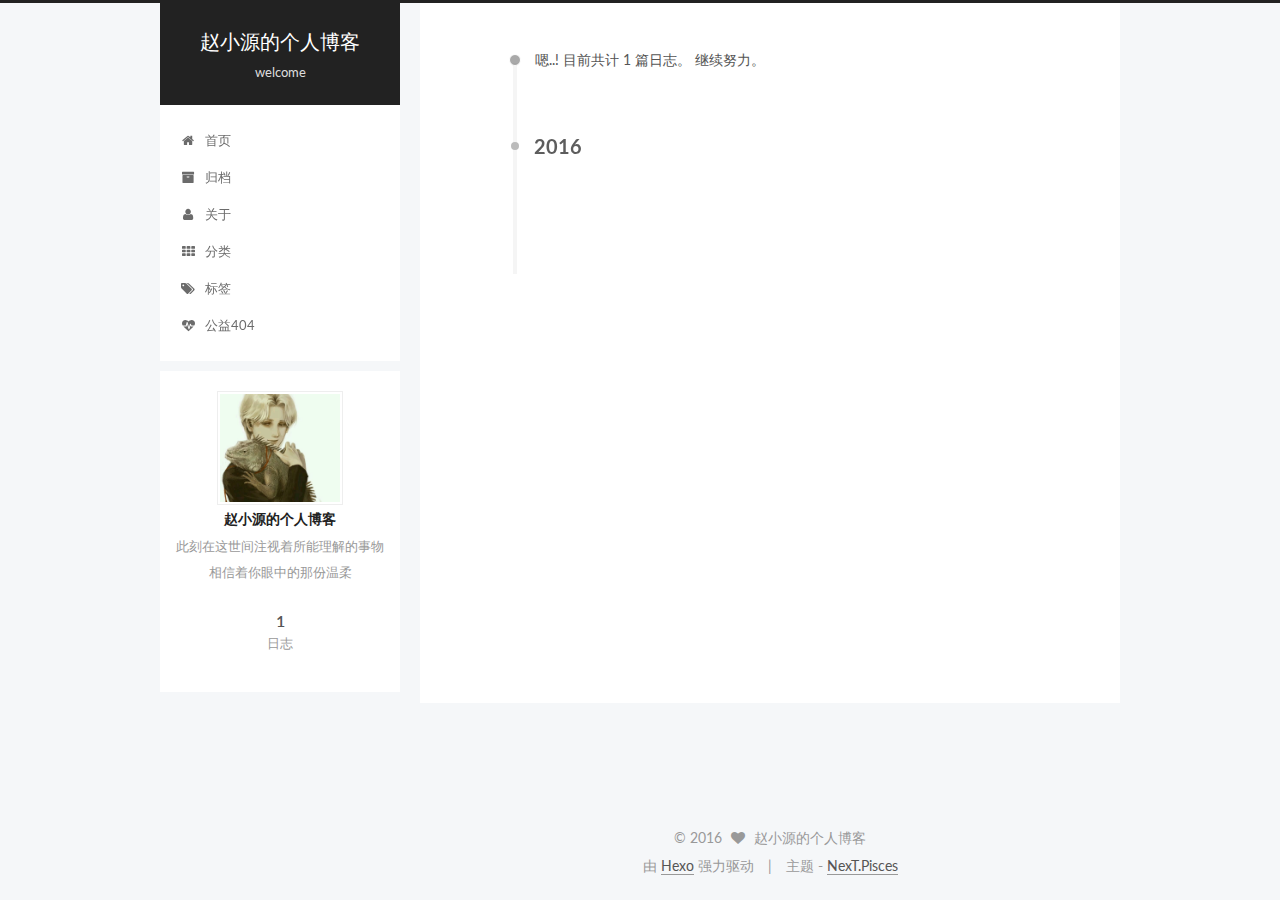
==== commit 2547db4d: "Site updated: 2016-10-12 16:10:22" ====
--- a/archives/index.html
+++ b/archives/index.html
@@ -87,7 +87,7 @@
 <meta name="description" content="此刻在这世间注视着所能理解的事物 相信着你眼中的那份温柔">
 <meta property="og:type" content="website">
 <meta property="og:title" content="赵小源的个人博客">
-<meta property="og:url" content="http://yoursite.com/archives/index.html">
+<meta property="og:url" content="https://zhaoqiyuan123.github.io/archives/index.html">
 <meta property="og:site_name" content="赵小源的个人博客">
 <meta property="og:description" content="此刻在这世间注视着所能理解的事物 相信着你眼中的那份温柔">
 <meta name="twitter:card" content="summary">
@@ -113,7 +113,7 @@
 
 
 
-  <link rel="canonical" href="http://yoursite.com/archives/"/>
+  <link rel="canonical" href="https://zhaoqiyuan123.github.io/archives/"/>
 
 
   <title> 归档 | 赵小源的个人博客 </title>
--- a/css/main.css
+++ b/css/main.css
@@ -1558,7 +1558,7 @@
   width: 4px;
   height: 4px;
   border-radius: 50%;
-  background: #86788a;
+  background: #ff71e5;
 }
 .links-of-blogroll {
   font-size: 13px;
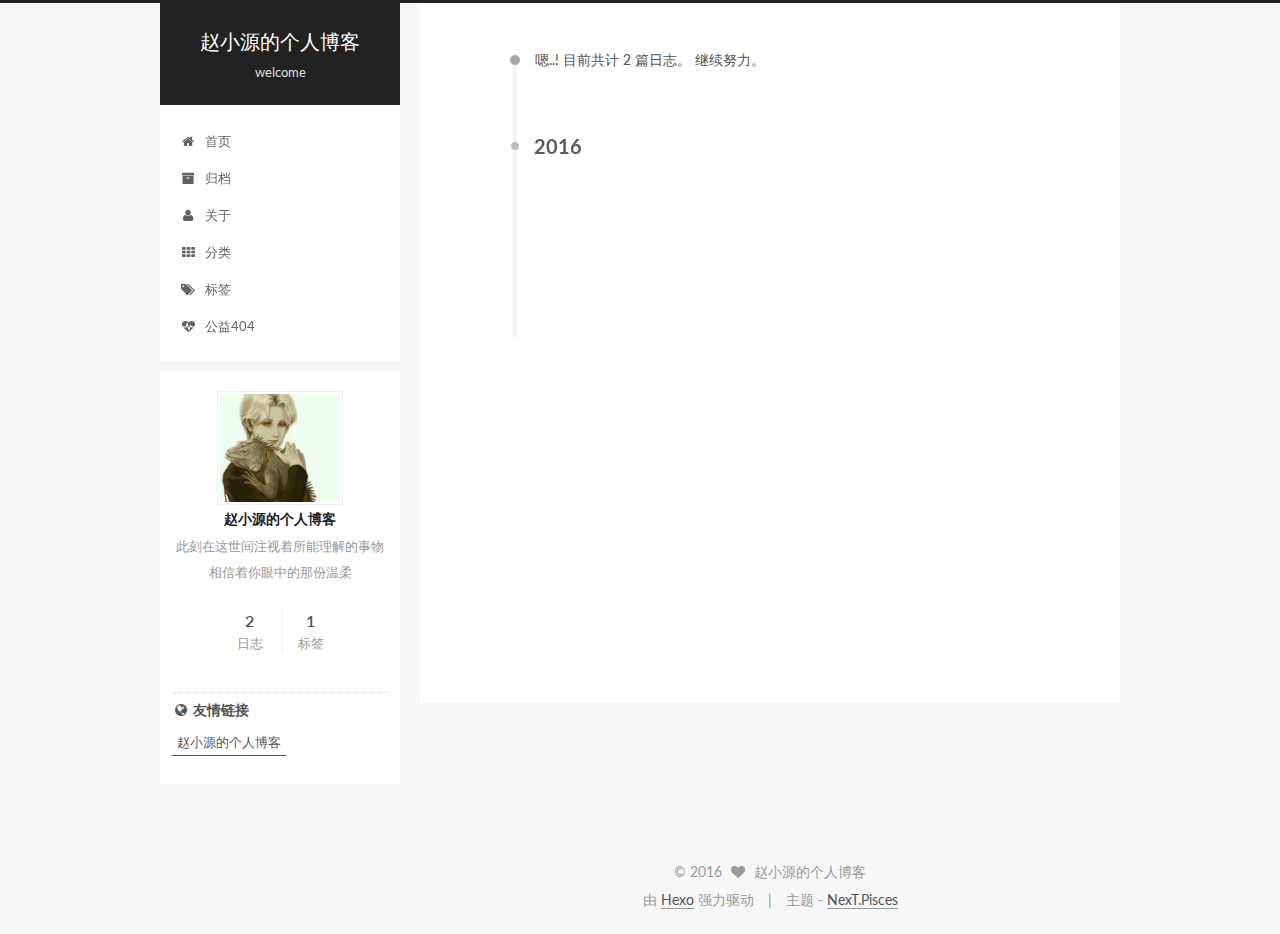
==== commit e43bf1ce: "Site updated: 2016-10-14 15:40:55" ====
--- a/archives/index.html
+++ b/archives/index.html
@@ -254,7 +254,7 @@
       
         
       
-      嗯..! 目前共计 1 篇日志。 继续努力。
+      嗯..! 目前共计 2 篇日志。 继续努力。
     </span>
 
     
@@ -278,9 +278,9 @@
 
       <h1 class="post-title">
         
-            <a class="post-title-link" href="/2016/10/11/hello-world/" itemprop="url">
+            <a class="post-title-link" href="/2016/10/14/机器学习之图片分类器/" itemprop="url">
               
-                <span itemprop="name">Hello World</span>
+                <span itemprop="name">机器学习之图片分类器</span>
               
             </a>
         
@@ -288,9 +288,46 @@
 
       <div class="post-meta">
         <time class="post-time" itemprop="dateCreated"
-              datetime="2016-10-11T18:21:37+08:00"
-              content="2016-10-11" >
-          10-11
+              datetime="2016-10-14T15:38:17+08:00"
+              content="2016-10-14" >
+          10-14
+        </time>
+      </div>
+
+    </header>
+  </article>
+
+
+
+    
+
+      
+      
+      
+
+      
+      
+
+      
+
+  <article class="post post-type-normal" itemscope itemtype="//schema.org/Article">
+    <header class="post-header">
+
+      <h1 class="post-title">
+        
+            <a class="post-title-link" href="/2016/10/12/入深的第一年/" itemprop="url">
+              
+                <span itemprop="name">入深的第一年</span>
+              
+            </a>
+        
+      </h1>
+
+      <div class="post-meta">
+        <time class="post-time" itemprop="dateCreated"
+              datetime="2016-10-12T17:15:13+08:00"
+              content="2016-10-12" >
+          10-12
         </time>
       </div>
 
@@ -343,7 +380,7 @@
         <nav class="site-state motion-element">
           <div class="site-state-item site-state-posts">
             <a href="/archives">
-              <span class="site-state-item-count">1</span>
+              <span class="site-state-item-count">2</span>
               <span class="site-state-item-name">日志</span>
             </a>
           </div>
@@ -351,6 +388,13 @@
           
 
           
+            <div class="site-state-item site-state-tags">
+              <a href="/tags">
+                <span class="site-state-item-count">1</span>
+                <span class="site-state-item-name">标签</span>
+              </a>
+            </div>
+          
 
         </nav>
 
@@ -364,6 +408,20 @@
         
 
         
+        
+          <div class="links-of-blogroll motion-element links-of-blogroll-inline">
+            <div class="links-of-blogroll-title">
+              <i class="fa  fa-fw fa-globe"></i>
+              友情链接
+            </div>
+            <ul class="links-of-blogroll-list">
+              
+                <li class="links-of-blogroll-item">
+                  <a href="http://bolg.upsky.top/" title="赵小源的个人博客" target="_blank">赵小源的个人博客</a>
+                </li>
+              
+            </ul>
+          </div>
         
 
       </section>
